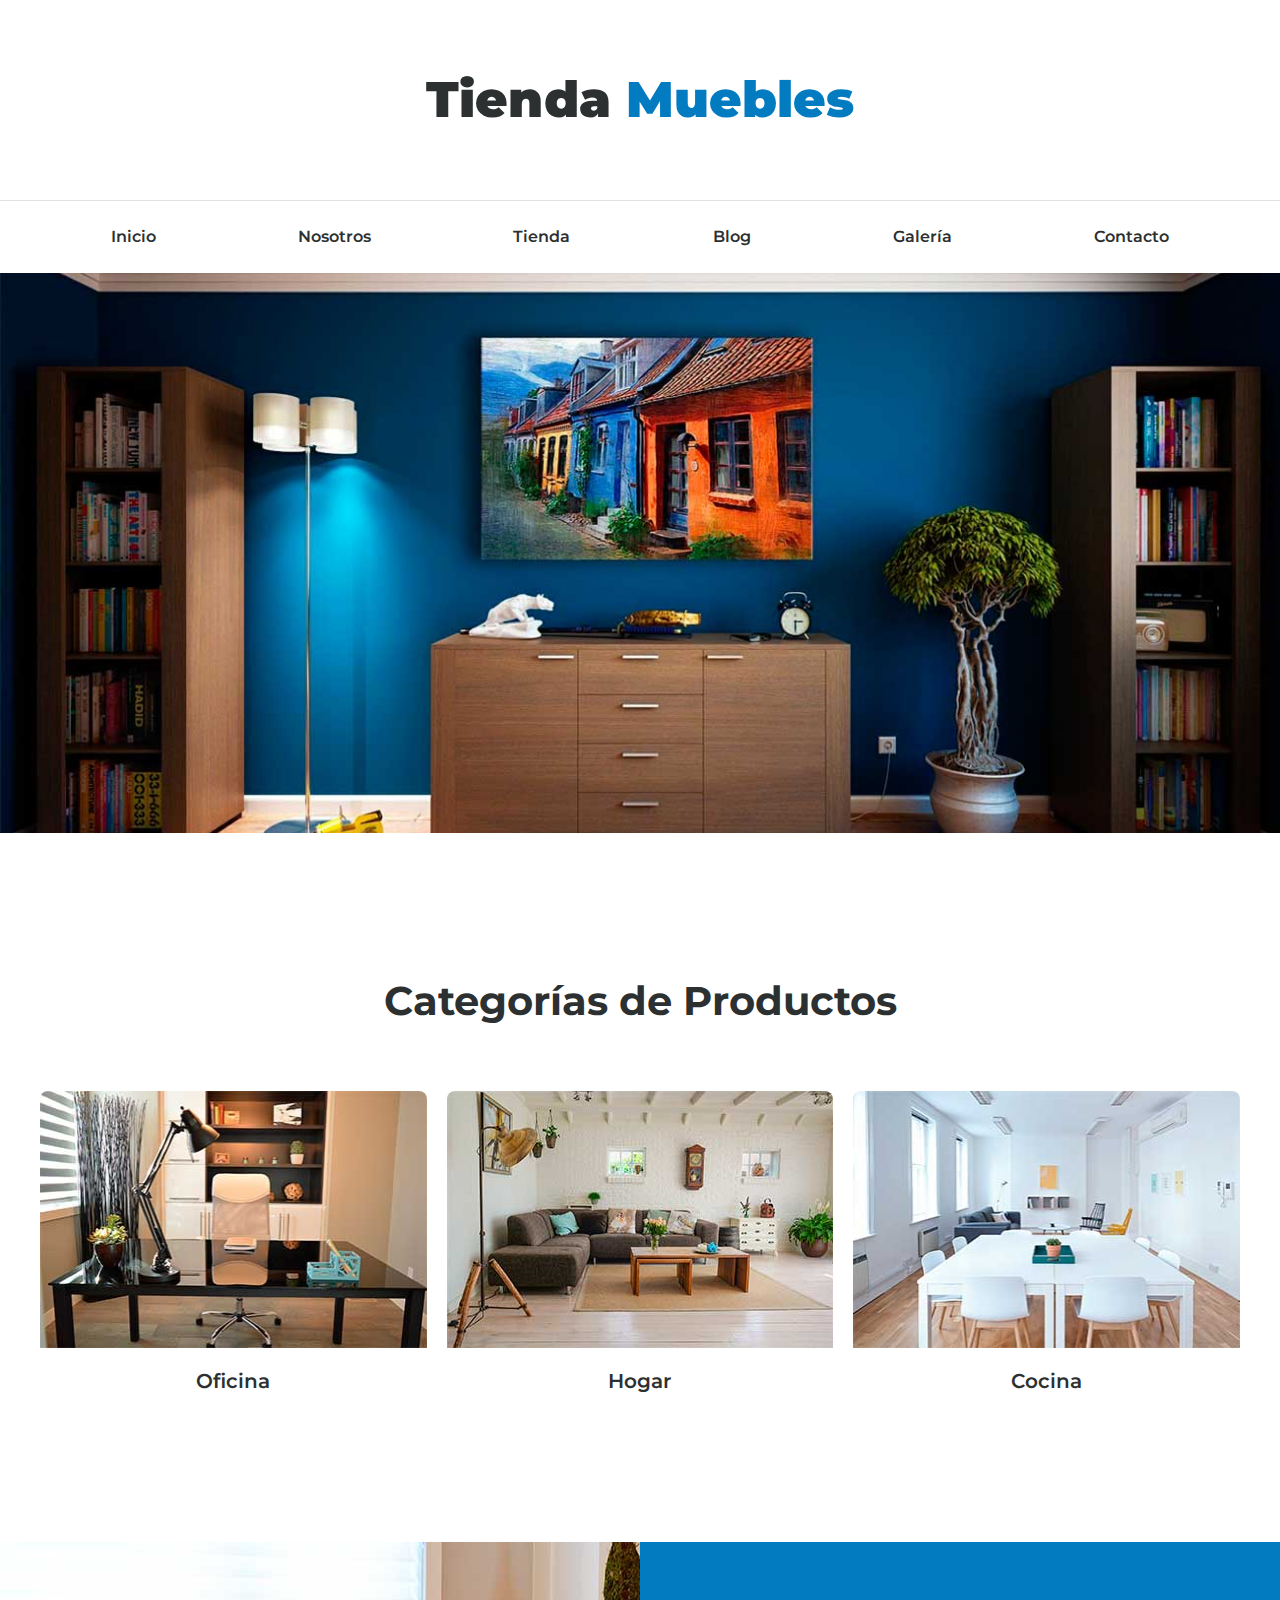
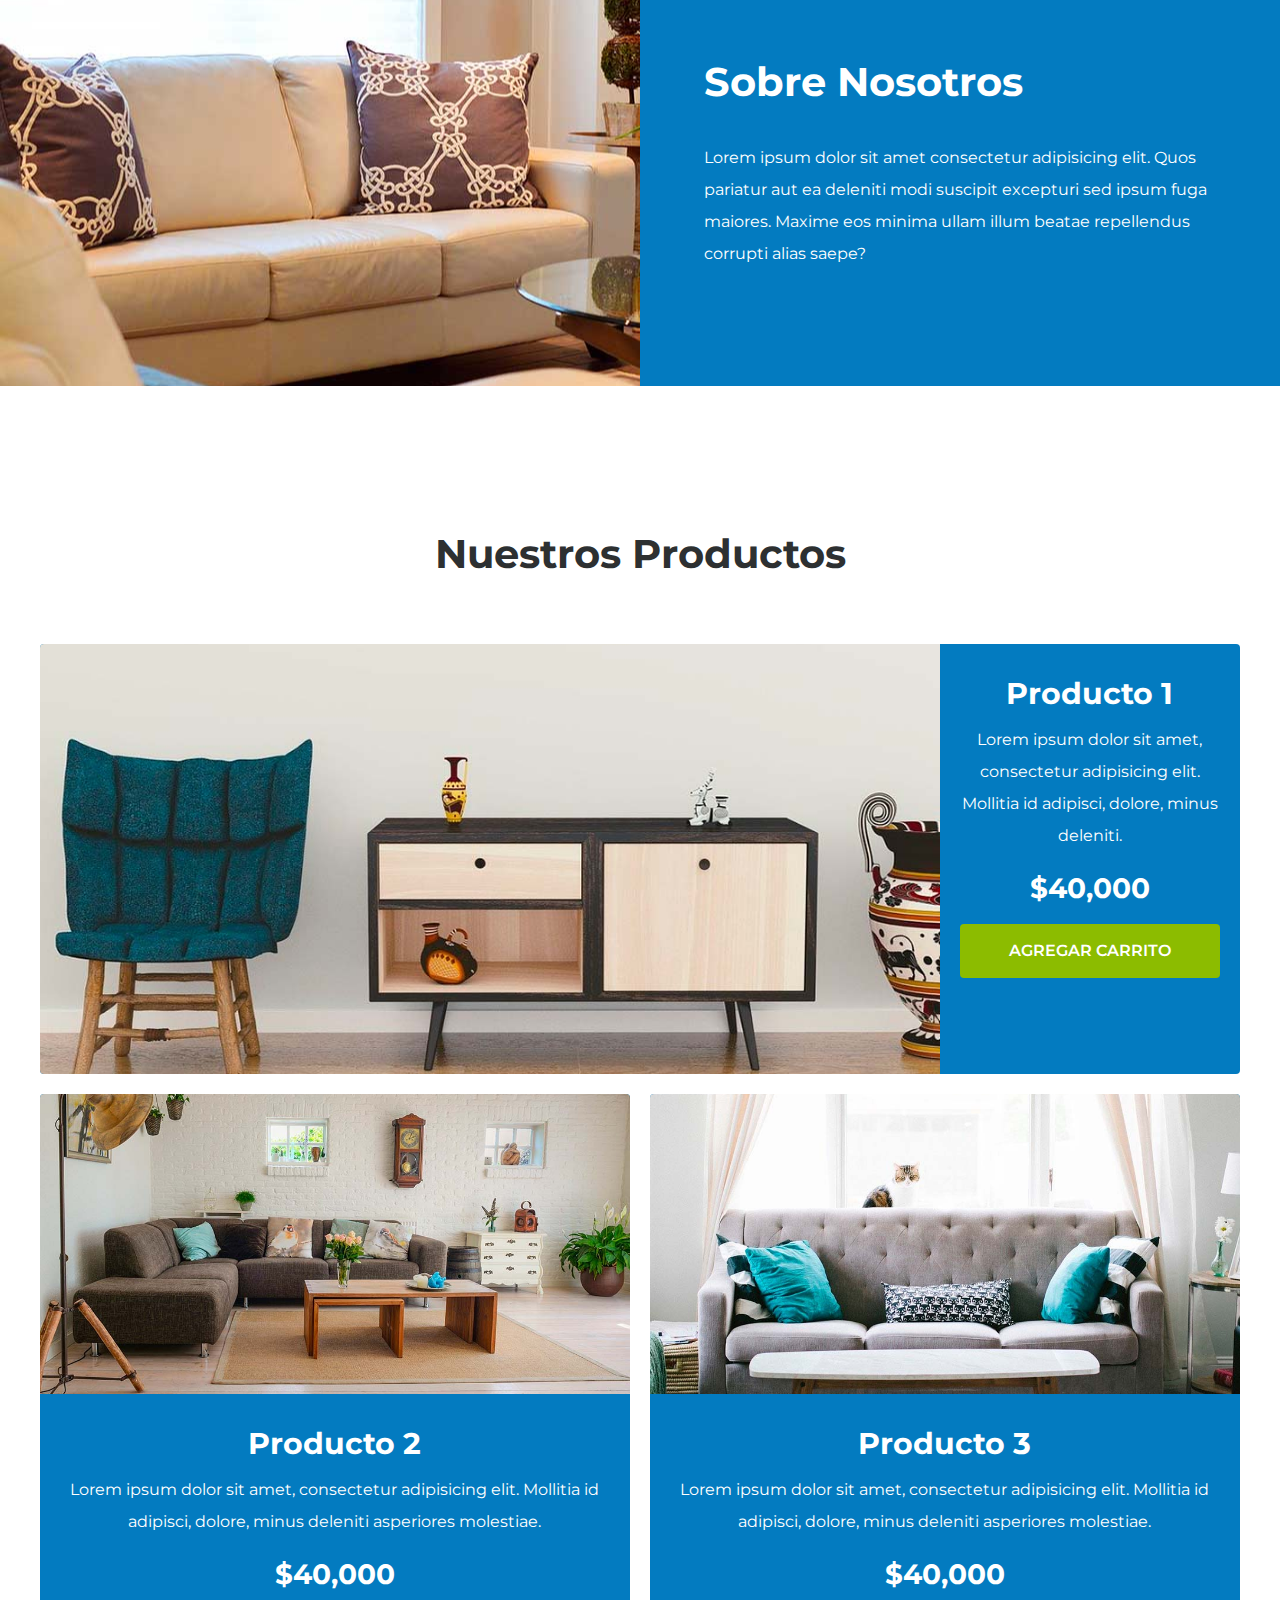
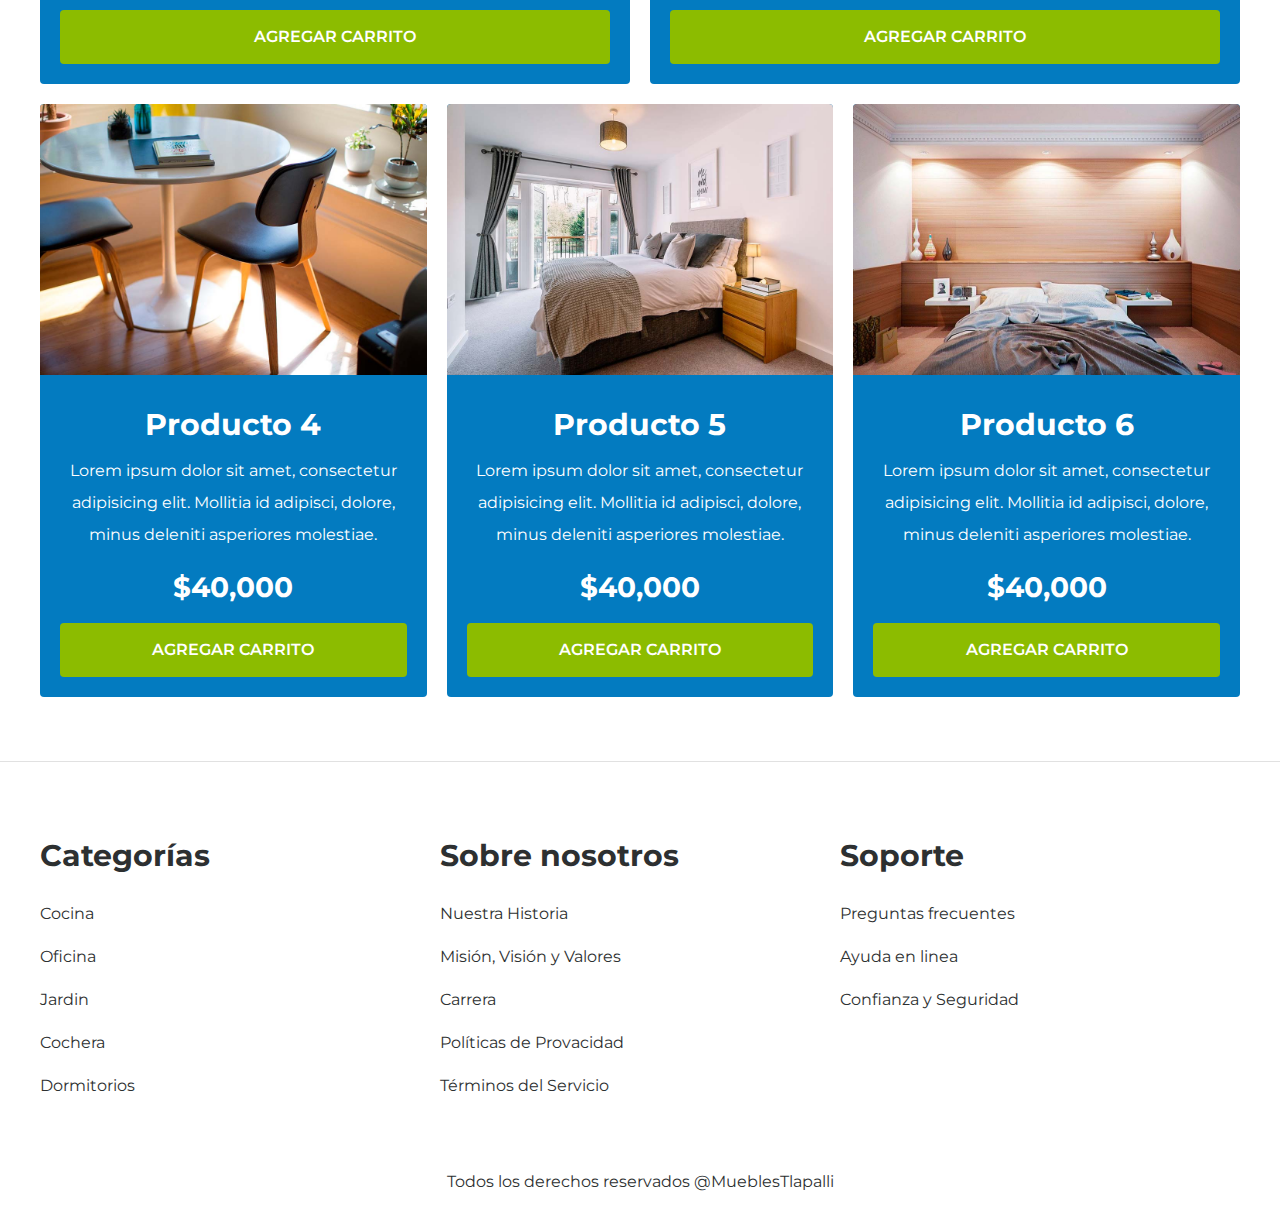
==== index.html @ 1eb1073c "página de inicio completada" ====
<!DOCTYPE html>
<html lang="es">
<head>
    <meta charset="UTF-8">
    <meta http-equiv="X-UA-Compatible" content="IE=edge">
    <meta name="viewport" content="width=device-width, initial-scale=1.0">
    <title>Ecommerce </title>

    <link rel="shortcut icon" href="favicon.ico" />
    <!-- font -->
    <link rel="preconnect" href="https://fonts.googleapis.com">
    <link rel="preconnect" href="https://fonts.gstatic.com" crossorigin>
    <link href="https://fonts.googleapis.com/css2?family=Montserrat:wght@200;400;600;700;800;900&display=swap" rel="stylesheet">
    <!-- normalize -->
    <link rel="stylesheet" href="./css/normalize.css">
    <!-- style -->
    <link rel="stylesheet" href="css/app.css">
</head>
<body>

    <header>
        <h1 class="nombre-sitio">Tienda <span>Muebles</span></h1>
    </header>

    <div class="contenedor-navegacion">
        <nav class="navegacion-principal contenedor">
            <a href="index.html">Inicio</a>
            <a href="nosotros.html">Nosotros</a>
            <a href="tienda.html">Tienda</a>
            <a href="blog.html">Blog</a>
            <a href="galeria.html">Galería</a>
            <a href="contacto.html">Contacto</a>
        </nav>
    </div>

    <section class="hero"></section>

    <section class="categorias contenedor">
        <h2 class="text-center">Categorías de Productos</h2>
        <div class="contenedor-categorias">
            <div class="categoria">
                <img src="./images/categoria1.jpg" alt="Muebles" />
                <a href="#">Oficina</a>    
            </div>
            <div class="categoria">
                <img src="./images/categoria2.jpg" alt="Muebles" />
                <a href="#">Hogar</a>    
            </div>
            <div class="categoria">
                <img src="./images/categoria3.jpg" alt="Muebles" />
                <a href="#">Cocina</a>    
            </div>
        </div>

    </section>
    
    <section class="sobre-nosotros">
        <div class="sobre-nosotros-flex contenedor">
            <div class="sobre-nosotros-texto">
                <h2>Sobre Nosotros</h2>
                <p>Lorem ipsum dolor sit amet consectetur adipisicing elit. Quos pariatur aut ea deleniti modi suscipit excepturi sed ipsum fuga maiores. Maxime eos minima ullam illum beatae repellendus corrupti alias saepe?</p>
            </div>
        </div>
    </section>


    <main class="contenido-principal contenedor">
        <h2 class="text-center">Nuestros Productos</h2>

        <div class="listado-productos">

            <div class="producto">
                <div class="producto-img">
                    <img src="./images/producto1.jpg" alt="Imagen producto">
                </div>
                <div class="producto-texto">
                    <h3>Producto 1</h3>
                    <p>Lorem ipsum dolor sit amet, consectetur adipisicing elit. Mollitia id adipisci, dolore, minus deleniti.</p>
                    <p class="producto-precio">$40,000</p>
                    <a type="button" class="btn-principal">Agregar carrito</a>
                </div>
            </div><!-- Producto  -->
            <div class="producto">
                <div class="producto-img">
                    <img src="./images/producto2.jpg" alt="Imagen producto">
                </div>
                <div class="producto-texto">
                    <h3>Producto 2</h3>
                    <p>Lorem ipsum dolor sit amet, consectetur adipisicing elit. Mollitia id adipisci, dolore, minus deleniti asperiores molestiae.</p>
                    <p class="producto-precio">$40,000</p>
                    <a type="button" class="btn-principal">Agregar carrito</a>
                </div>
            </div><!-- Producto  -->
            <div class="producto">
                <div class="producto-img">
                    <img src="./images/producto3.jpg" alt="Imagen producto">
                </div>
                <div class="producto-texto">
                    <h3>Producto 3</h3>
                    <p>Lorem ipsum dolor sit amet, consectetur adipisicing elit. Mollitia id adipisci, dolore, minus deleniti asperiores molestiae.</p>
                    <p class="producto-precio">$40,000</p>
                    <a type="button" class="btn-principal">Agregar carrito</a>
                </div>
            </div><!-- Producto  -->
            <div class="producto">
                <div class="producto-img">
                    <img src="./images/producto4.jpg" alt="Imagen producto">
                </div>
                <div class="producto-texto">
                    <h3>Producto 4</h3>
                    <p>Lorem ipsum dolor sit amet, consectetur adipisicing elit. Mollitia id adipisci, dolore, minus deleniti asperiores molestiae.</p>
                    <p class="producto-precio">$40,000</p>
                    <a type="button" class="btn-principal">Agregar carrito</a>
                </div>
            </div><!-- Producto  -->
            <div class="producto">
                <div class="producto-img">
                    <img src="./images/producto5.jpg" alt="Imagen producto">
                </div>
                <div class="producto-texto">
                    <h3>Producto 5</h3>
                    <p>Lorem ipsum dolor sit amet, consectetur adipisicing elit. Mollitia id adipisci, dolore, minus deleniti asperiores molestiae.</p>
                    <p class="producto-precio">$40,000</p>
                    <a type="button" class="btn-principal">Agregar carrito</a>
                </div>
            </div><!-- Producto  -->
            <div class="producto">
                <div class="producto-img">
                    <img src="./images/producto6.jpg" alt="Imagen producto">
                </div>
                <div class="producto-texto">
                    <h3>Producto 6</h3>
                    <p>Lorem ipsum dolor sit amet, consectetur adipisicing elit. Mollitia id adipisci, dolore, minus deleniti asperiores molestiae.</p>
                    <p class="producto-precio">$40,000</p>
                    <a type="button" class="btn-principal">Agregar carrito</a>
                </div>
            </div><!-- Producto  -->

        </div><!-- Listado de productos -->

    </main>


    <footer class="footer ">
        <div class="footer-contenido contenedor">
            <div class="footer-section">
                <h3>Categorías</h3>
                <nav>
                    <a href="#">Cocina</a>
                    <a href="#">Oficina</a>
                    <a href="#">Jardin</a>
                    <a href="#">Cochera</a>
                    <a href="#">Dormitorios</a>
                </nav>
            </div>
            <div class="footer-section">
                <h3>Sobre nosotros</h3>
                <nav>
                    <a href="#">Nuestra Historia</a>
                    <a href="#">Misión, Visión y Valores</a>
                    <a href="#">Carrera</a>
                    <a href="#">Políticas de Provacidad</a>
                    <a href="#">Términos del Servicio</a>
                </nav>
            </div>
            <div class="footer-section">
                <h3>Soporte</h3>
                <nav>
                    <a href="#">Preguntas frecuentes</a>
                    <a href="#">Ayuda en linea</a>
                    <a href="#">Confianza y Seguridad</a>
                </nav>
            </div>
        </div>


        <p class="footer-copy">Todos los derechos reservados @MueblesTlapalli</p>
    </footer>
    
    


</body>
</html>
---- css/app.css ----
/* 
!important | id | clase | etiqueta
0 0 0 0
*/

:root{
    --negro: #2D3031;
    --azul: #037BC0;
    --gris-claro: #E1E1E1;
    --blanco: #FFFFFF;
    --verde: #8CBC00;
}

html{
    box-sizing: border-box;
}

*, *:before, *:after{
    box-sizing: inherit;
}

body{
    font-family: 'Montserrat', sans-serif;
    color: var(--negro);
    font-size: 1rem;
    line-height: 2;
    margin: 0;
}

/* Globales */

h1, h2, h3{
    margin-top: 0;
    margin-bottom: 3.125rem;
}

h1{
    font-size: 3.125rem;
}
h2{
    font-size: 2.5rem;
}
h3{
    font-size: 1.875rem;
}

a{
    text-decoration: none;
    color: var(--negro);
}

img{
    width: 100%;
    display: block;
}

.contenedor{
    max-width: 75rem;
    margin: 0 auto;
}

.btn-principal{
    background-color: var(--verde);
    display: block;
    color: var(--blanco);
    text-transform: uppercase;
    font-weight: 600;
    padding: 0.7rem;
    transition: background-color .3s ease-in-out;
    text-align: center;
    border: none;
    width: 100%;
    border-radius: 0.25rem;
}

.btn-principal:hover{
    background-color: #769C02;
    cursor: pointer;
}


/* Utilidades */
.text-center{
    text-align: center;
}

/* Header y Nevegación */
.nombre-sitio {
    font-weight: 900;
    margin-top: 3.125rem;
    text-align: center;
}

.nombre-sitio span{
    color: var(--azul);
}
.contenedor-navegacion{
    border-top-style: solid;
    border-color: var(--gris-claro);
    border-width: 1px;
}
.navegacion-principal{
    padding-top: 1.25rem;
    padding-bottom: 1.25rem;
    display: flex;
    justify-content: space-around;
}
.navegacion-principal a{
    font-weight: 600;
    font-size: 1rem;
}

/* Hero */
.hero{
    width: 100%;
    height: 35rem;
    background-image: url('./../images/principal.jpg');
    background-position: center;
    background-repeat: no-repeat;
    background-size: cover;
}

/* Categorías */
.categorias{
    margin-top: 8rem;
}

.contenedor-categorias{
    display: grid;
    grid-template-columns: repeat(3, 1fr);
    gap: 1.25rem;
}

.categoria img{
    border-radius: 0.5rem 0.5rem 0 0;
}

.categoria a{
    display: block;
    text-align: center;
    padding: 0.8rem;
    font-size: 1.25rem;
    font-weight: 600;
    border-radius: 0 0 0.5rem 0.5rem;
}

.categoria a:hover{
    background-color: var(--azul);
    color: var(--blanco);
}

/* Sobre nosotros */
.sobre-nosotros{
    background-image: linear-gradient(to right, transparent 50%, var(--azul) 50%), url('./../images/nosotros.jpg');
    background-position: left center;
    background-repeat: no-repeat;
    padding: 6.25rem 0;
    margin-top: 8rem;

}

.sobre-nosotros-flex{
   display: flex;
   justify-content: flex-end;
}

.sobre-nosotros-texto{
    flex-basis: 50%;
    padding-left: 4rem;
    color: var(--blanco);
}

.sobre-nosotros-texto h2{
    margin-bottom: 1.25rem;
}

/* Listado de productos */

.contenido-principal{
    margin-top: 8rem;
}

.listado-productos{
    display: grid;
    grid-template-columns: repeat(6, 1fr);
    gap: 1.25rem;
}

.producto:first-child{
    /* grid-column: 1/7; */
    grid-column-start: 1;
    grid-column-end: 7;
    display: grid;
    grid-template-columns: 3fr 1fr;
}

.producto:first-child .producto-img{
    max-height: 26.875rem;
    height: 100%;
}

.producto:first-child .producto-img img{
    height: 100%;
    width: 100%;
    object-fit: cover;
}
.producto:first-child .producto-texto{
    min-width: 15.625rem;
}

.producto:nth-child(2){
    grid-column: 1/4;
}

.producto:nth-child(2) .producto-img img,
.producto:nth-child(3) .producto-img img{
    height: 18.75rem;
    width: 100%;
    object-fit: cover;
}

.producto:nth-child(3){
    grid-column: 4/7;
}
.producto:nth-child(4){
    grid-column: 1/3;
}
.producto:nth-child(5){
    grid-column: 3/5;
}
.producto:nth-child(6){
    grid-column: 5/7;
}

.producto{
    background-color: var(--azul);
    border-radius: 0.25rem;
    overflow: hidden;
}
.producto .producto-img{
    overflow: hidden;
}
.producto .producto-img img{
    transition: transform 1s ease;
}

.producto .producto-img img:hover{
    transform: scale(1.3);
}

.producto-texto{
    padding: 1.25rem;
}

.producto-texto{
    color: var(--blanco);
    text-align: center;
}

.producto-texto h3{
    margin-bottom: 0;
}

.producto-texto p{
    margin: 0 0 0.5rem 0;
}

.producto-precio{
    font-size: 1.75rem;
    font-weight: 700;
}

/* footer */
.footer{
    border-top: solid 1px var(--gris-claro);
    margin-top: 4rem;
    padding-top: 4rem;
}

.footer-contenido{
    display: grid;
    grid-template-columns: repeat(3, 1fr);
}

.footer-section h3{
    margin-bottom: 0.7rem;
}

.footer-section nav{
    display: flex;
    flex-direction: column;
    gap: 0.7rem;
}

.footer-copy{
    margin-top: 4rem;
    grid-column: 1/4;
    text-align: center;
}
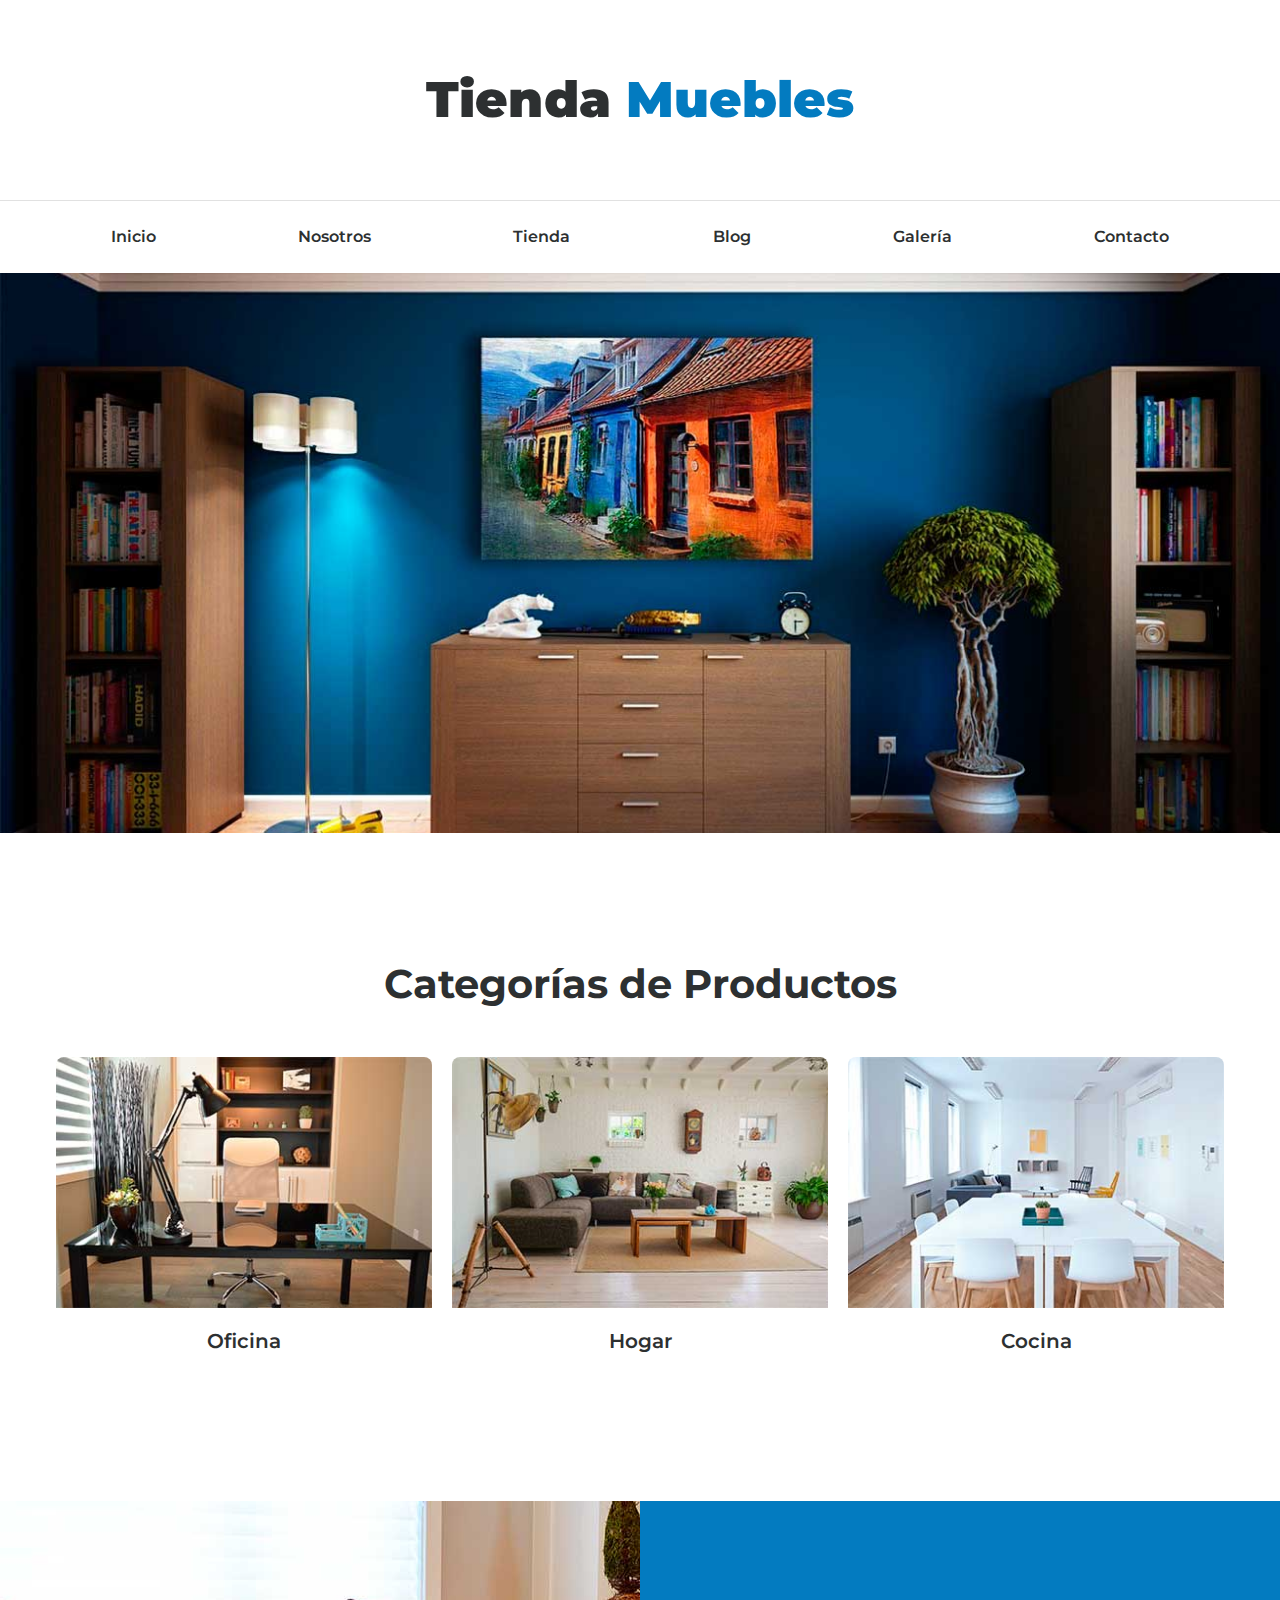
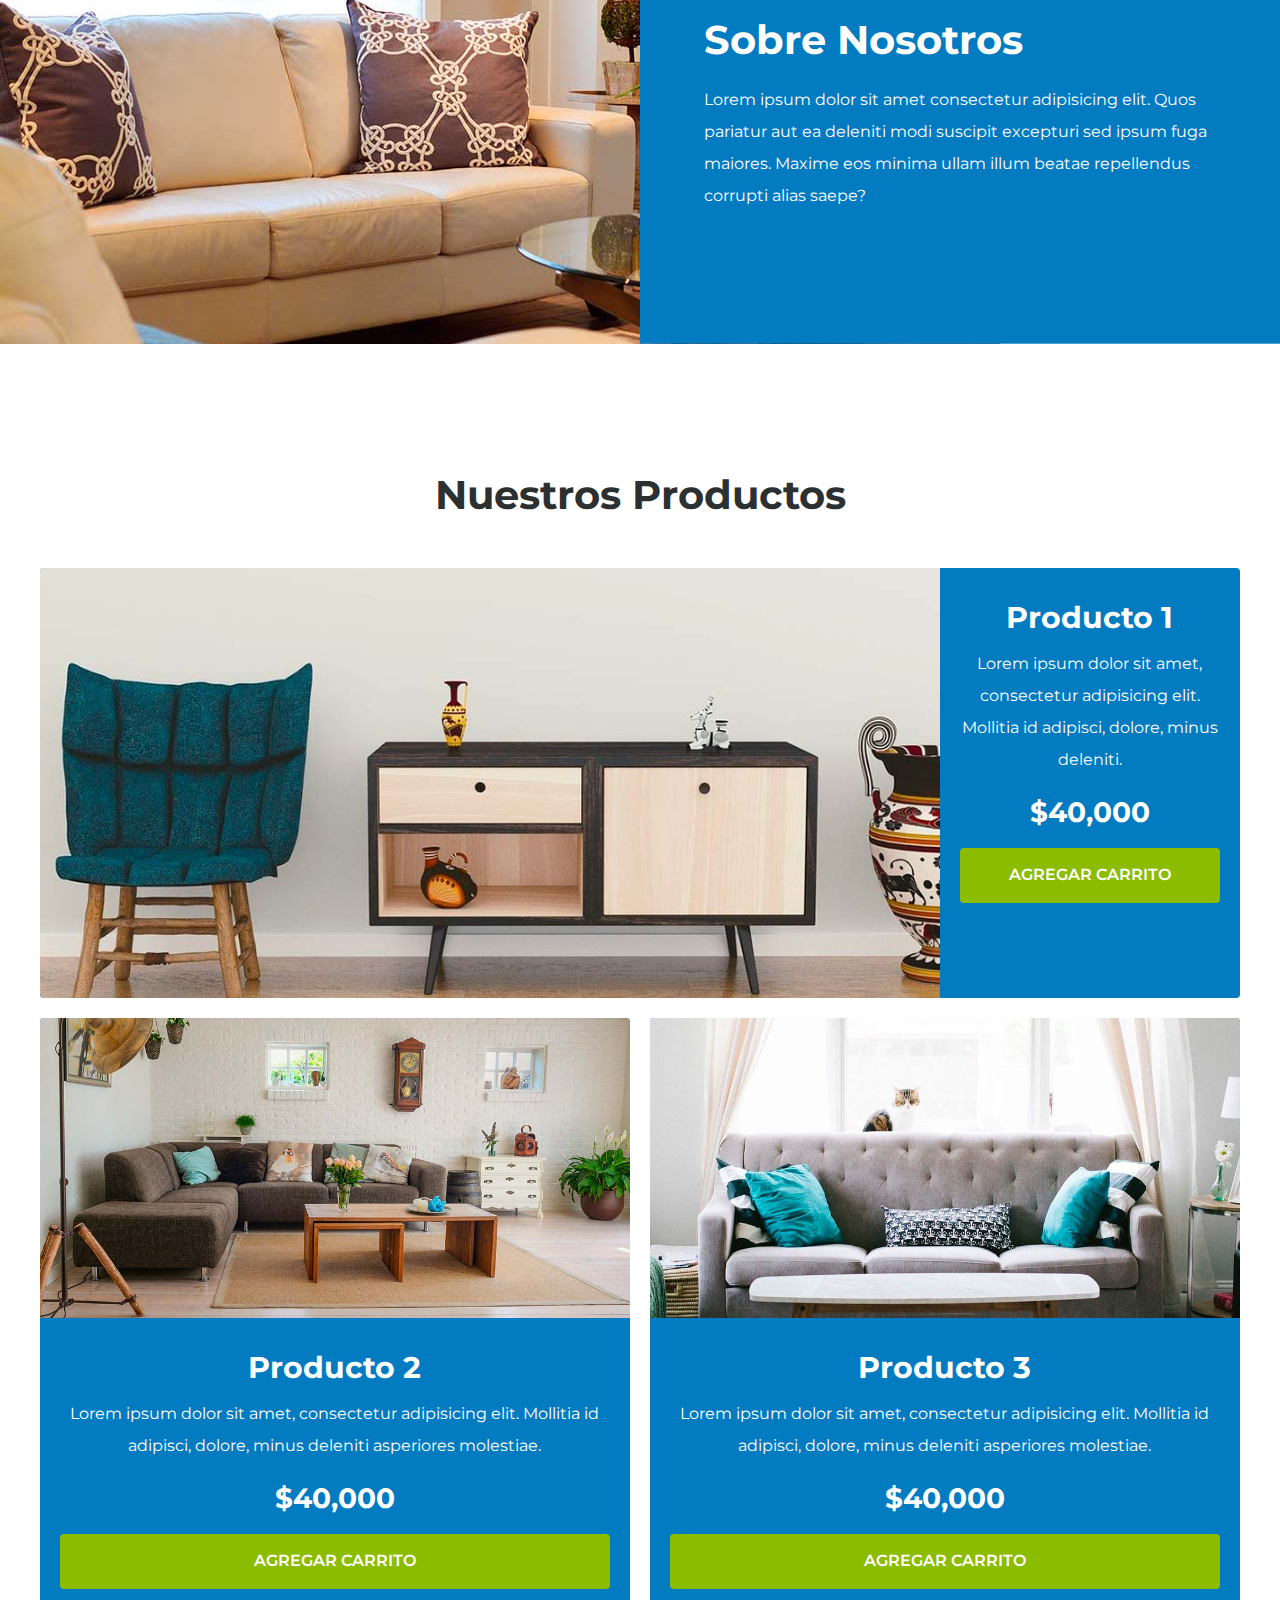
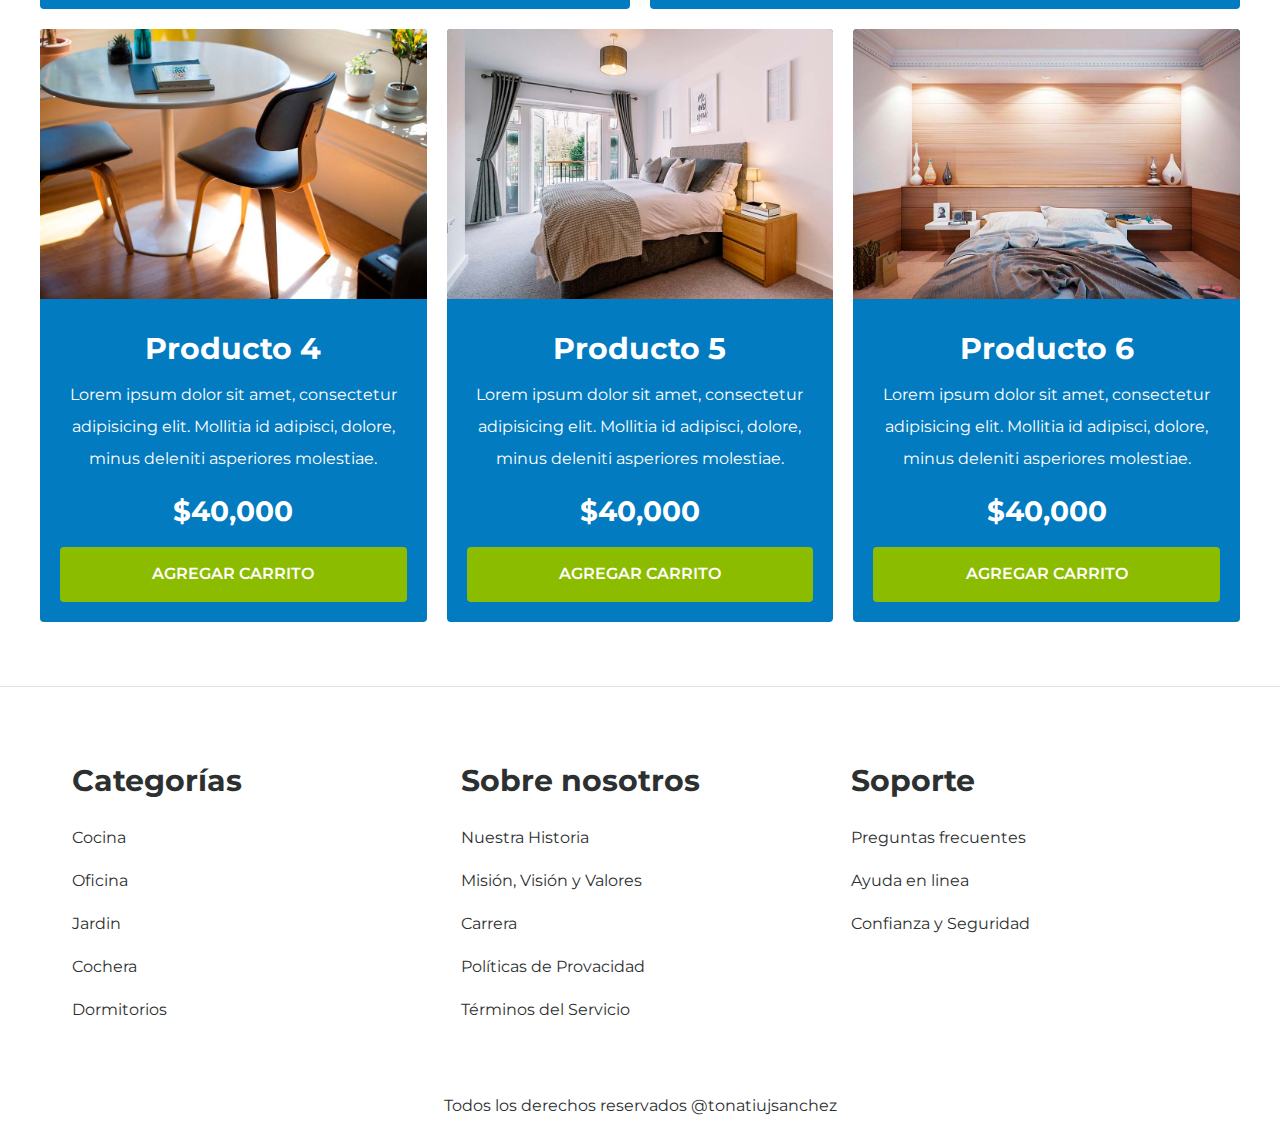
==== commit adf57e75: "Versión responsive implementada" ====
--- a/index.html
+++ b/index.html
@@ -77,7 +77,7 @@
                     <h3>Producto 1</h3>
                     <p>Lorem ipsum dolor sit amet, consectetur adipisicing elit. Mollitia id adipisci, dolore, minus deleniti.</p>
                     <p class="producto-precio">$40,000</p>
-                    <a type="button" class="btn-principal">Agregar carrito</a>
+                    <a type="button" class="btn-principal btn-full">Agregar carrito</a>
                 </div>
             </div><!-- Producto  -->
             <div class="producto">
@@ -88,7 +88,7 @@
                     <h3>Producto 2</h3>
                     <p>Lorem ipsum dolor sit amet, consectetur adipisicing elit. Mollitia id adipisci, dolore, minus deleniti asperiores molestiae.</p>
                     <p class="producto-precio">$40,000</p>
-                    <a type="button" class="btn-principal">Agregar carrito</a>
+                    <a type="button" class="btn-principal btn-full">Agregar carrito</a>
                 </div>
             </div><!-- Producto  -->
             <div class="producto">
@@ -99,7 +99,7 @@
                     <h3>Producto 3</h3>
                     <p>Lorem ipsum dolor sit amet, consectetur adipisicing elit. Mollitia id adipisci, dolore, minus deleniti asperiores molestiae.</p>
                     <p class="producto-precio">$40,000</p>
-                    <a type="button" class="btn-principal">Agregar carrito</a>
+                    <a type="button" class="btn-principal btn-full">Agregar carrito</a>
                 </div>
             </div><!-- Producto  -->
             <div class="producto">
@@ -110,7 +110,7 @@
                     <h3>Producto 4</h3>
                     <p>Lorem ipsum dolor sit amet, consectetur adipisicing elit. Mollitia id adipisci, dolore, minus deleniti asperiores molestiae.</p>
                     <p class="producto-precio">$40,000</p>
-                    <a type="button" class="btn-principal">Agregar carrito</a>
+                    <a type="button" class="btn-principal btn-full">Agregar carrito</a>
                 </div>
             </div><!-- Producto  -->
             <div class="producto">
@@ -121,7 +121,7 @@
                     <h3>Producto 5</h3>
                     <p>Lorem ipsum dolor sit amet, consectetur adipisicing elit. Mollitia id adipisci, dolore, minus deleniti asperiores molestiae.</p>
                     <p class="producto-precio">$40,000</p>
-                    <a type="button" class="btn-principal">Agregar carrito</a>
+                    <a type="button" class="btn-principal btn-full">Agregar carrito</a>
                 </div>
             </div><!-- Producto  -->
             <div class="producto">
@@ -132,7 +132,7 @@
                     <h3>Producto 6</h3>
                     <p>Lorem ipsum dolor sit amet, consectetur adipisicing elit. Mollitia id adipisci, dolore, minus deleniti asperiores molestiae.</p>
                     <p class="producto-precio">$40,000</p>
-                    <a type="button" class="btn-principal">Agregar carrito</a>
+                    <a type="button" class="btn-principal btn-full">Agregar carrito</a>
                 </div>
             </div><!-- Producto  -->
 
@@ -174,7 +174,7 @@
         </div>
 
 
-        <p class="footer-copy">Todos los derechos reservados @MueblesTlapalli</p>
+        <p class="footer-copy">Todos los derechos reservados @tonatiujsanchez</p>
     </footer>
     
     
--- a/css/app.css
+++ b/css/app.css
@@ -35,15 +35,34 @@
 }
 
 h1{
-    font-size: 3.125rem;
-}
+    font-size: 2.125rem;
+}
+
+@media (min-width: 768px){
+    h1{
+        font-size: 3.125rem;
+    }
+}
+
+
 h2{
-    font-size: 2.5rem;
-}
+    font-size: 2.0rem;
+    line-height: 2.9rem;
+}
+@media (min-width: 768px){
+    h2{
+        font-size: 2.5rem;
+    }
+}
+
 h3{
-    font-size: 1.875rem;
-}
-
+    font-size: 1.5rem;
+}
+@media (min-width: 768px){
+    h3{
+        font-size: 1.875rem;
+    }
+}
 a{
     text-decoration: none;
     color: var(--negro);
@@ -61,7 +80,6 @@
 
 .btn-principal{
     background-color: var(--verde);
-    display: block;
     color: var(--blanco);
     text-transform: uppercase;
     font-weight: 600;
@@ -69,7 +87,6 @@
     transition: background-color .3s ease-in-out;
     text-align: center;
     border: none;
-    width: 100%;
     border-radius: 0.25rem;
 }
 
@@ -78,6 +95,22 @@
     cursor: pointer;
 }
 
+.btn-full{
+    display: block;
+    width: 100%;
+}
+
+
+.btn-inline{
+    display: inline-block;
+    width: 100%
+}
+@media (min-width: 768px){
+    .btn-inline{
+        width: 20rem;
+    }
+}
+
 
 /* Utilidades */
 .text-center{
@@ -87,8 +120,16 @@
 /* Header y Nevegación */
 .nombre-sitio {
     font-weight: 900;
-    margin-top: 3.125rem;
-    text-align: center;
+    text-align: center;
+    margin-top: 1.125rem;
+    margin-bottom: 1.125rem;
+
+}
+@media (min-width: 768px){
+    .nombre-sitio {
+        margin-top: 3.125rem;
+        margin-bottom: 3.125rem;
+    }    
 }
 
 .nombre-sitio span{
@@ -103,34 +144,58 @@
     padding-top: 1.25rem;
     padding-bottom: 1.25rem;
     display: flex;
-    justify-content: space-around;
+    flex-direction: column;
+    align-items: center;
 }
 .navegacion-principal a{
     font-weight: 600;
     font-size: 1rem;
 }
 
+@media (min-width: 768px){
+    .navegacion-principal {
+        flex-direction: row;
+        justify-content: space-around;
+    }
+}
+
 /* Hero */
 .hero{
     width: 100%;
-    height: 35rem;
+    height: 20rem;
     background-image: url('./../images/principal.jpg');
     background-position: center;
     background-repeat: no-repeat;
     background-size: cover;
 }
 
+@media (min-width: 768px){
+    .hero{
+        height: 35rem;
+    }
+}
+
 /* Categorías */
 .categorias{
-    margin-top: 8rem;
+    margin-top: 4rem;
+}
+
+@media (min-width: 768px){
+    .categorias{
+        margin-top: 8rem;
+    }   
 }
 
 .contenedor-categorias{
     display: grid;
-    grid-template-columns: repeat(3, 1fr);
     gap: 1.25rem;
 }
-
+@media (min-width: 768px){
+    .contenedor-categorias{
+        grid-template-columns: repeat(3, 1fr);
+        padding-inline: 1rem;
+    }
+}
 .categoria img{
     border-radius: 0.5rem 0.5rem 0 0;
 }
@@ -151,23 +216,47 @@
 
 /* Sobre nosotros */
 .sobre-nosotros{
-    background-image: linear-gradient(to right, transparent 50%, var(--azul) 50%), url('./../images/nosotros.jpg');
-    background-position: left center;
+    background-image: linear-gradient(to bottom, transparent 50%, var(--azul) 50%), url('./../images/nosotros.jpg');
+    background-position:  center, top left;
     background-repeat: no-repeat;
     padding: 6.25rem 0;
-    margin-top: 8rem;
-
+    margin-top: 4rem;
+    background-size: 100%, 40rem;
+}
+
+@media (min-width: 768px){
+    .sobre-nosotros{
+        background-image: linear-gradient(to right, transparent 50%, var(--azul) 50%), url('./../images/nosotros.jpg');
+        background-position: left center;
+        padding: 6.25rem 0;
+        margin-top: 8rem;
+        background-size: unset;
+    }
 }
 
 .sobre-nosotros-flex{
-   display: flex;
-   justify-content: flex-end;
-}
+   display: grid;
+   grid-template-rows: repeat(2, 1fr);
+}
+@media (min-width: 768px){
+    .sobre-nosotros-flex{
+       grid-template-columns: repeat(2, 1fr);
+     }   
+}
+
 
 .sobre-nosotros-texto{
-    flex-basis: 50%;
-    padding-left: 4rem;
+    grid-row: 2/3;
     color: var(--blanco);
+    padding: 1rem;
+}
+
+@media (min-width: 768px){
+    .sobre-nosotros-texto{
+        padding-left: 4rem;
+        grid-row: 1/3;
+        grid-column: 2/3;
+    }
 }
 
 .sobre-nosotros-texto h2{
@@ -177,65 +266,81 @@
 /* Listado de productos */
 
 .contenido-principal{
-    margin-top: 8rem;
-}
-
-.listado-productos{
-    display: grid;
-    grid-template-columns: repeat(6, 1fr);
-    gap: 1.25rem;
-}
-
-.producto:first-child{
-    /* grid-column: 1/7; */
-    grid-column-start: 1;
-    grid-column-end: 7;
-    display: grid;
-    grid-template-columns: 3fr 1fr;
-}
-
-.producto:first-child .producto-img{
-    max-height: 26.875rem;
-    height: 100%;
-}
-
-.producto:first-child .producto-img img{
-    height: 100%;
-    width: 100%;
-    object-fit: cover;
-}
-.producto:first-child .producto-texto{
-    min-width: 15.625rem;
-}
-
-.producto:nth-child(2){
-    grid-column: 1/4;
-}
-
-.producto:nth-child(2) .producto-img img,
-.producto:nth-child(3) .producto-img img{
-    height: 18.75rem;
-    width: 100%;
-    object-fit: cover;
-}
-
-.producto:nth-child(3){
-    grid-column: 4/7;
-}
-.producto:nth-child(4){
-    grid-column: 1/3;
-}
-.producto:nth-child(5){
-    grid-column: 3/5;
-}
-.producto:nth-child(6){
-    grid-column: 5/7;
-}
+    margin-top: 4rem;
+}
+
+@media (min-width: 768px){
+    .contenido-principal{
+        margin-top: 8rem;
+    }
+    
+    .listado-productos{
+        display: grid;
+        grid-template-columns: repeat(6, 1fr);
+        gap: 1.25rem;
+    }
+    
+    .producto:first-child{
+        /* grid-column: 1/7; */
+        grid-column-start: 1;
+        grid-column-end: 7;
+        display: grid;
+        grid-template-columns: 3fr 1fr;
+    }
+    
+    .producto:first-child .producto-img{
+        max-height: 26.875rem;
+        height: 100%;
+    }
+    
+    .producto:first-child .producto-img img{
+        height: 100%;
+        width: 100%;
+        object-fit: cover;
+    }
+    .producto:first-child .producto-texto{
+        min-width: 15.625rem;
+    }
+    
+    .producto:nth-child(2){
+        grid-column: 1/4;
+    }
+    
+    .producto:nth-child(2) .producto-img img,
+    .producto:nth-child(3) .producto-img img{
+        height: 18.75rem;
+        width: 100%;
+        object-fit: cover;
+    }
+    
+    .producto:nth-child(3){
+        grid-column: 4/7;
+    }
+    .producto:nth-child(4){
+        grid-column: 1/3;
+    }
+    .producto:nth-child(5){
+        grid-column: 3/5;
+    }
+    .producto:nth-child(6){
+        grid-column: 5/7;
+    }
+}
+
 
 .producto{
     background-color: var(--azul);
     border-radius: 0.25rem;
     overflow: hidden;
+    margin-bottom: 2rem;
+}
+.producto:last-of-type {
+    margin-bottom: 0;
+}
+@media (min-width: 768px){
+    .producto{
+        margin-bottom: 0;
+    }
 }
 .producto .producto-img{
     overflow: hidden;
@@ -279,7 +384,17 @@
 
 .footer-contenido{
     display: grid;
-    grid-template-columns: repeat(3, 1fr);
+    grid-template-columns: 1fr;
+    gap: 2rem;
+    text-align: center;
+}
+
+@media (min-width: 768px){
+    .footer-contenido {
+        grid-template-columns: repeat(3, 1fr);
+        text-align: left;
+        padding-inline: 2rem;
+    }
 }
 
 .footer-section h3{
@@ -296,4 +411,64 @@
     margin-top: 4rem;
     grid-column: 1/4;
     text-align: center;
-}+    padding-inline: 1rem;
+}
+
+
+/* Páginas */
+
+.main-pagina{
+    margin-top: 36px;
+}
+
+
+/* Entrada blog */
+
+.contendor-entrada-blog{
+    max-width: 48rem;
+    margin: 0 auto;
+}
+
+/* Formulario */
+
+.formulario {
+    max-width: 45rem;
+    width: 100%;
+    margin: 0 auto;
+}
+
+
+.formulario fieldset{
+    border: black 2px solid;
+    border-radius: 0.4rem;
+    margin-bottom: 2rem;
+    padding: 2rem;
+}
+.formulario legend{
+    background-color: #005485;
+    color: white;
+    width: 100%;
+    text-align: center;
+    border-radius: 0.2rem;
+    text-transform: uppercase;
+    font-weight: 900;
+    padding: 0.5rem;
+    margin-bottom: 2rem;
+}
+
+.campo{
+    display: flex;
+    margin-bottom: 1.5rem;
+}
+
+.campo label{
+    flex-basis: 7.5rem;
+}
+
+.campo input:not([type="radio"]),
+.campo textarea,
+.campo select{
+    flex: 1;
+    border: 1px solid #E1E1E1;
+    padding: 0.8rem;
+}
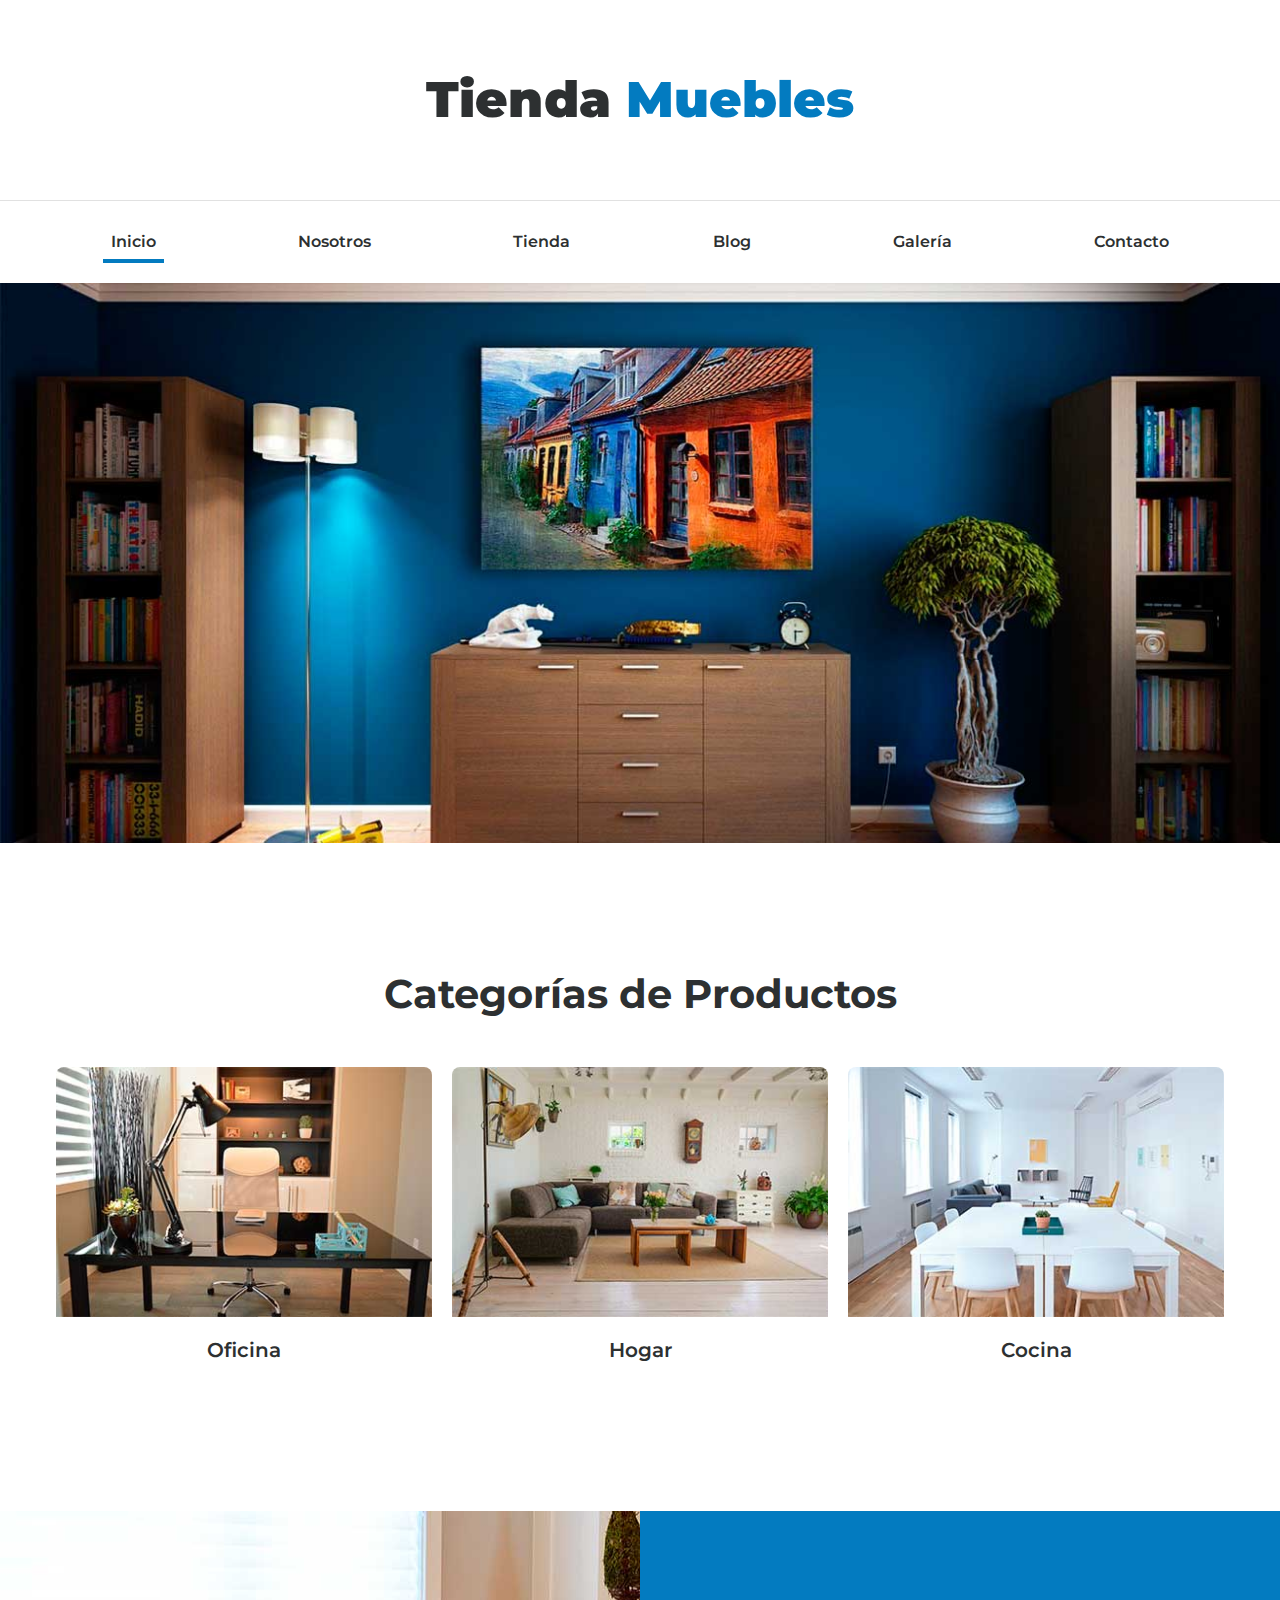
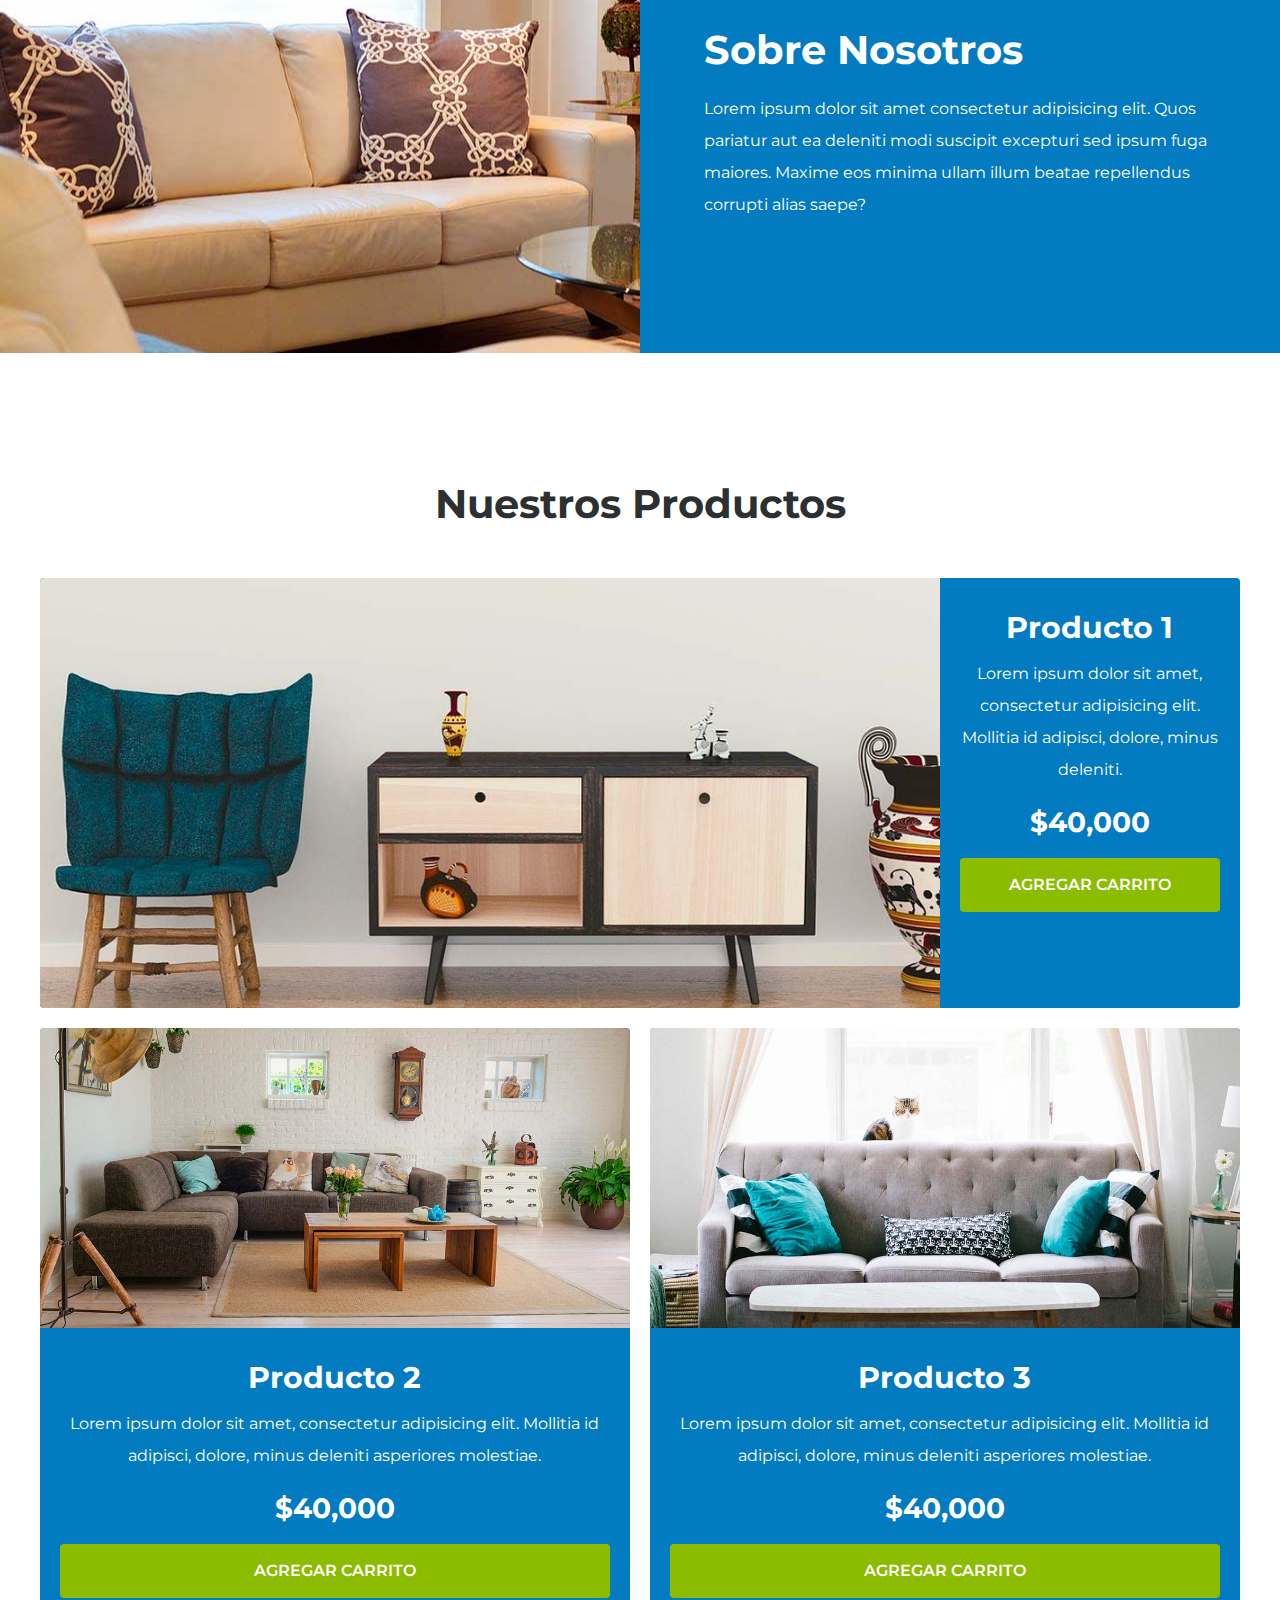
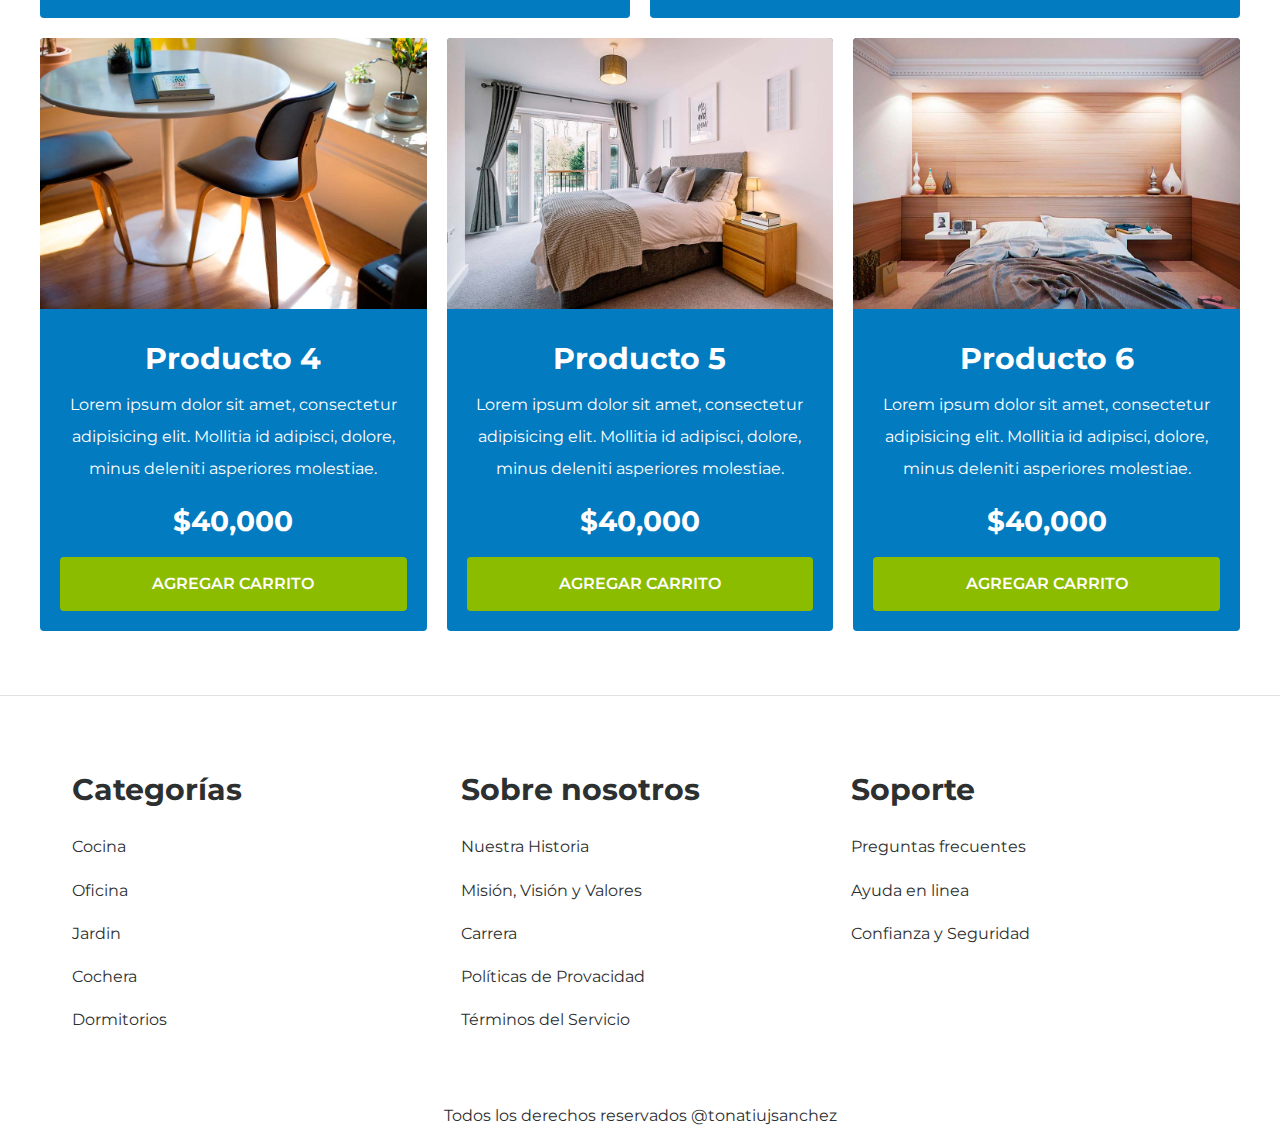
==== commit 5a3a5fd3: "Indicador de activo en el menu implementado" ====
--- a/index.html
+++ b/index.html
@@ -24,7 +24,7 @@
 
     <div class="contenedor-navegacion">
         <nav class="navegacion-principal contenedor">
-            <a href="index.html">Inicio</a>
+            <a href="index.html" class="activo">Inicio</a>
             <a href="nosotros.html">Nosotros</a>
             <a href="tienda.html">Tienda</a>
             <a href="blog.html">Blog</a>
--- a/css/app.css
+++ b/css/app.css
@@ -150,6 +150,27 @@
 .navegacion-principal a{
     font-weight: 600;
     font-size: 1rem;
+    position: relative;
+    padding-block: 0.3rem;
+}
+.navegacion-principal a::before {
+    content: "";
+    position: absolute;
+    bottom: 0;
+    right: 100%;
+    border-top: solid var(--azul) 4px;
+    transition: all .4s ease-out,
+                        right .4s cubic-bezier(0,.5,0,1);
+}
+.navegacion-principal a:hover::before {
+    left: -0.5rem;
+    right: -0.5rem;
+    border-color: var(--azul);
+}
+.navegacion-principal a.activo::before {
+    left: -0.5rem;
+    right: -0.5rem;
+    border-color: var(--azul);
 }
 
 @media (min-width: 768px){
